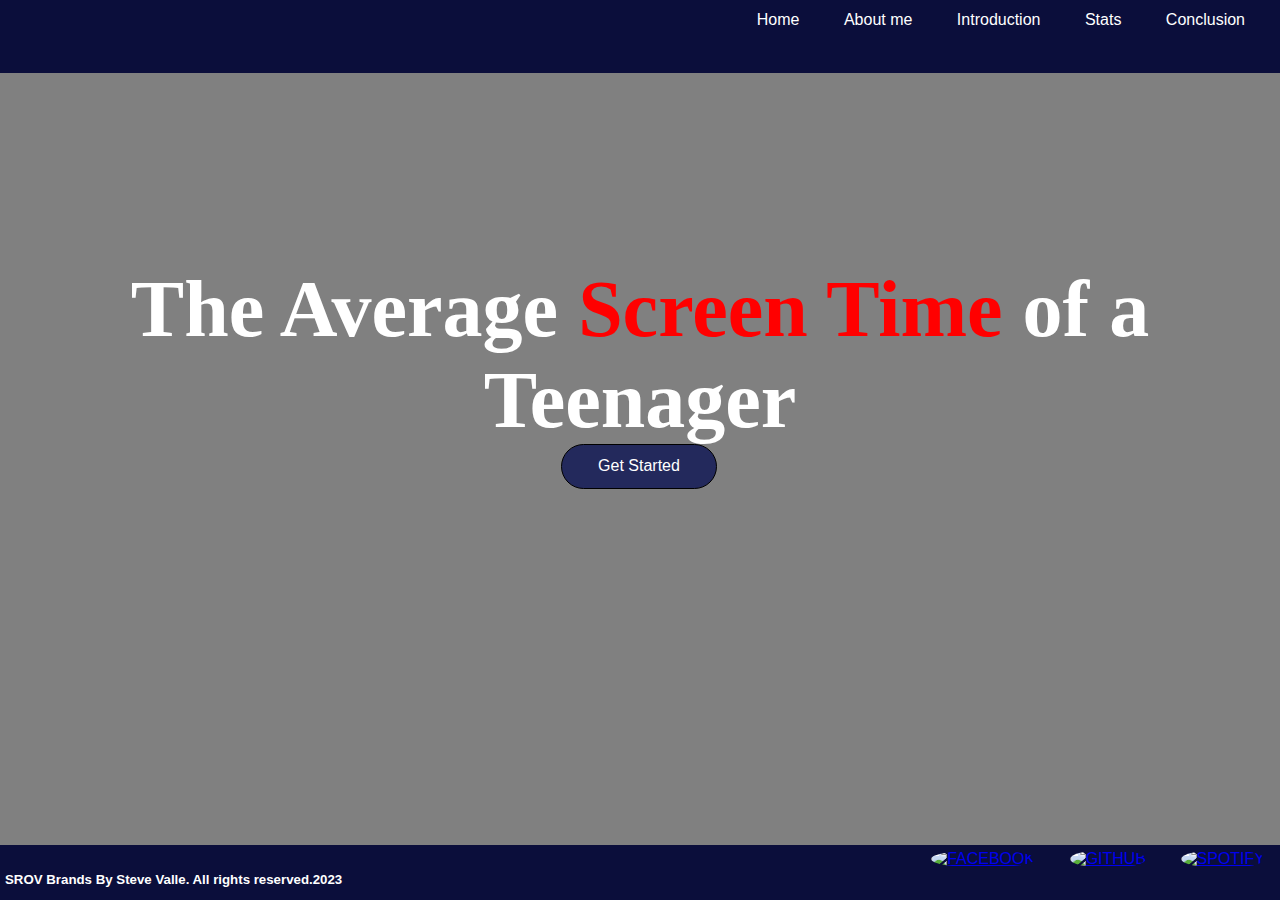
==== index.html @ 876157d2 "Add files via upload" ====
<!DOCTYPE html>
<html lang="en">
<head>
    <meta charset="UTF-8">
    <meta name="viewport" content="width=device-width, initial-scale=1.0">
    <link rel="stylesheet" href="styles.css">
    <title>Home</title>
</head>
<body>
    
    <div class="topbar">
        <div class="logo">
            <a href="#"><img src="images/logo.png" alt=""></a>
        </div>
        
        <div class="links">
            <a href="index.html">Home</a>
            <a href="abtme.html">About me</a>
            <a href="intro.html">Introduction</a>
            <a href="stats.html">Stats</a>
            <a href="conclusion.html">Conclusion</a>
        </div>
    </div>

    <div class="maintext">
        <ul>
               <h1>The Average <span class="highlight">Screen Time</span> of a Teenager</h1>
               <a href="abtme.html">Get Started</a>
        </ul>
    </div>
   
    <div class="botbar">
        <h5>SROV Brands By Steve Valle. All rights reserved.2023</h5>
        <div class="icons">
            <a href="https://www.facebook.com" target="_blank"><img src="images/fb.png" alt="FACEBOOK"></a>
            <a href="https://www.github.com" target="_blank"><img src="images/ghub.png" alt="GITHUB"></a>
            <a href="https://www.spotify.com" target="_blank"><img src="images/spotify.png" alt="SPOTIFY"></a>
        </div>
    </div>


    
</body>
</html>
---- styles.css ----
body, html {
    margin: 0;
    padding: 0;
    height: 100%;
    font-family: 'Franklin Gothic Medium', 'Arial Narrow', Arial, sans-serif;
    background-color: gray;
    background-image: url(img/paper.jpg); 
    background-size: cover;
    background-position: center; 
}

.topbar {
    display: flex;
    justify-content: space-between;
    background-color:#0b0e3b;
 
    width: 100vw;
    height: 7vh;
    padding: 5px ; 
}

.botbar
{
    display: flex;
    justify-content: space-between;
    background-color: #0b0e3b;

    width: 100vw;
    height: 5vh;
    padding: 5px ;
    position: fixed;
    bottom: 0;
}
.botbar h5
{
    color: #ffffff;

}

.links{
    margin-top: 6px;
    margin-right: 40px;
    
}

.links a {
    color: rgb(255, 255, 255);
    margin-left: 40px; 
    margin-top: 6px;
    text-decoration: none;
}
.logo img {
    width: 3vw; 
    height: auto; 
    margin-left: 40px;
    border-radius: 60%;
}
.highlight
{
    color:rgb(255, 0, 0);
}
.maintext h1 {
    color: rgb(255, 255, 255);
    font-size: 500%;
    font-family: fantasy;
    text-align: center;
    position: absolute; 
    top: 30%; 
    left: 0;
    right: 0;
    margin-top: -0.5%;
}
.maintext h3 {
    font-size: 80%;
    color: rgb(255, 255, 255);
    margin-left: 165px ;
    position: absolute; 
    top: 40%; 
    left: 0;
    right: 0;
    margin-top: -0.5%;
}

.maintext a{
    border-radius: 2vw;
    text-decoration: none;
    padding: 1vw;
    background-color: rgb(35, 41, 92);
    color: rgb(255, 255, 255);
    font-size: 100%;
    border: 0.1vw solid black;
    text-align: center;
    position: absolute; 
    top: 50%; 
    right: 44%;
    margin-top: -0.5%;
    width: 10vw;
}

.maintext img
{
  width: 5vw;
  height: 7vh;
}


.icons img {
    width: 30px;
    height: auto;
    margin-left: 30px;
    border-radius: 60%;
}
.icons
{
    margin-right: 20px;
}
.button{
    width: 200px;
    padding: 15 px 0;
    text-align: center;
    margin:20 px 10 px;
    font-weight: bold;
    border: 2px solid #009688;
    background: transparent;
    color:#ffffff;
    cursor: pointer;

}

.pic img{
    position: absolute;
    top: 15%;
    left: 10%;
    width: 15vw;
}

.textunderpic p{
    position: absolute;
    top: 48%;
    left: 10%;
    width: 15vw;
}

.pic1 img{
    width: 3vw;
 
}

.pic1{
    position: absolute;
    top: 75%;
    left: 7%;
}

.pic2 img{
    width: 3vw;
}

.pic2{
    position: absolute;
    top: 75%;
    left: 15%;
}

.pic3 img{
    width: 3vw;
}

.pic3{
    position: absolute;
    top: 75%;
    left: 23%;
}

.content{
    position: absolute;
    left: 30%;
    top: 20%;
    width: 60vw;
    text-align: center;
    color: #ffffff;
}

.content1 p{
    color: #ffffff;
    border: 0.1vw solid black;
    padding: 1vw;
    background-color:#0b0e3b;
}

.next a{
    padding: 1vw;
    border: 0.1vw solid black;
    background-color:#0b0e3b;
    border-radius: 1vw;
    position: absolute;
    bottom: 8%;
    right: 3%;
    color: #ffffff;
}

.head{
    position: absolute;
    top: 10%;
    left: 43%;
    color: white;
}

.p p{
    background-color: #0b0e3b;
    border: 0.1vw solid black;
    width: 50vw;
    position: absolute;
    left: 10%;
    top: 30%;
    border-radius: 2vw;
    color: white;
    padding: 2vw;
}

.pic4{
    position: absolute;
    left: 65%;
    top: 26%;
}

.pic4 img{
    border-radius: 200vw;
    border: 0.1vw solid black;
    width: 30vw;
}

.pic5 img{
    position: absolute;
    left: 6%;
    top: 18%;
    border: 0.1vw solid black;
    border-radius: 10vw;
}

.pic6 img{
    position: absolute;
    left: 36%;
    top: 19%;
    border: 0.1vw solid black;
    border-radius: 10vw;
    height: 17vw;
}

.pic7 img{
    position: absolute;
    left: 66%;
    top: 19%;
    border: 0.1vw solid black;
    border-radius: 10vw;
    height: 17vw;
    width: 23vw;
    
    
}

.content2{
    text-align: center;
}

.p1{color: white;
    position: absolute;
    border: 0.1vw solid black;
    background-color: #0b0e3b;
    width: 20vw;
    height: 27vh;
    bottom: 15%;
    left: 8%;
}

.p2{
    color: white;
    position: absolute;
    border: 0.1vw solid black;
    background-color: #0b0e3b;
    width: 20vw;
    height: 27vh;
    bottom: 15%;
    left: 38%;
}

.p3{
    color: white;
    position: absolute;
    border: 0.1vw solid black;
    background-color: #0b0e3b;
    width: 20vw;
    height: 27vh;
    bottom: 15%;
    left: 68%;
}

.head2{
    color: white;
    position: absolute;
    left: 0;
    right: 0;
}


.pic8 img{
    border: 0.1vw;
    border-radius: 10vw;
    position: absolute;
    top: 20%;
    left: 15%;
}


.head3{
    position: absolute;
    color: #ffffff;
    right: 63%;
}

.par1{
    padding: 1vw;
    background-color: #0b0e3b;;
    border: 0.1vw solid black;
    border-radius: 1vw;
    position: absolute;
    left: 60%;
    top: 13%;
    width: 25vw;
    height: 30vh;
    color: #ffffff;
}

.par2{
    padding: 1vw;
    background-color: #0b0e3b;;
    border: 0.1vw solid black;
    border-radius: 1vw;
    position: absolute;
    left: 60%;
    top: 53%;
    width: 25vw;
    height: 30vh;
    color: #ffffff;
}
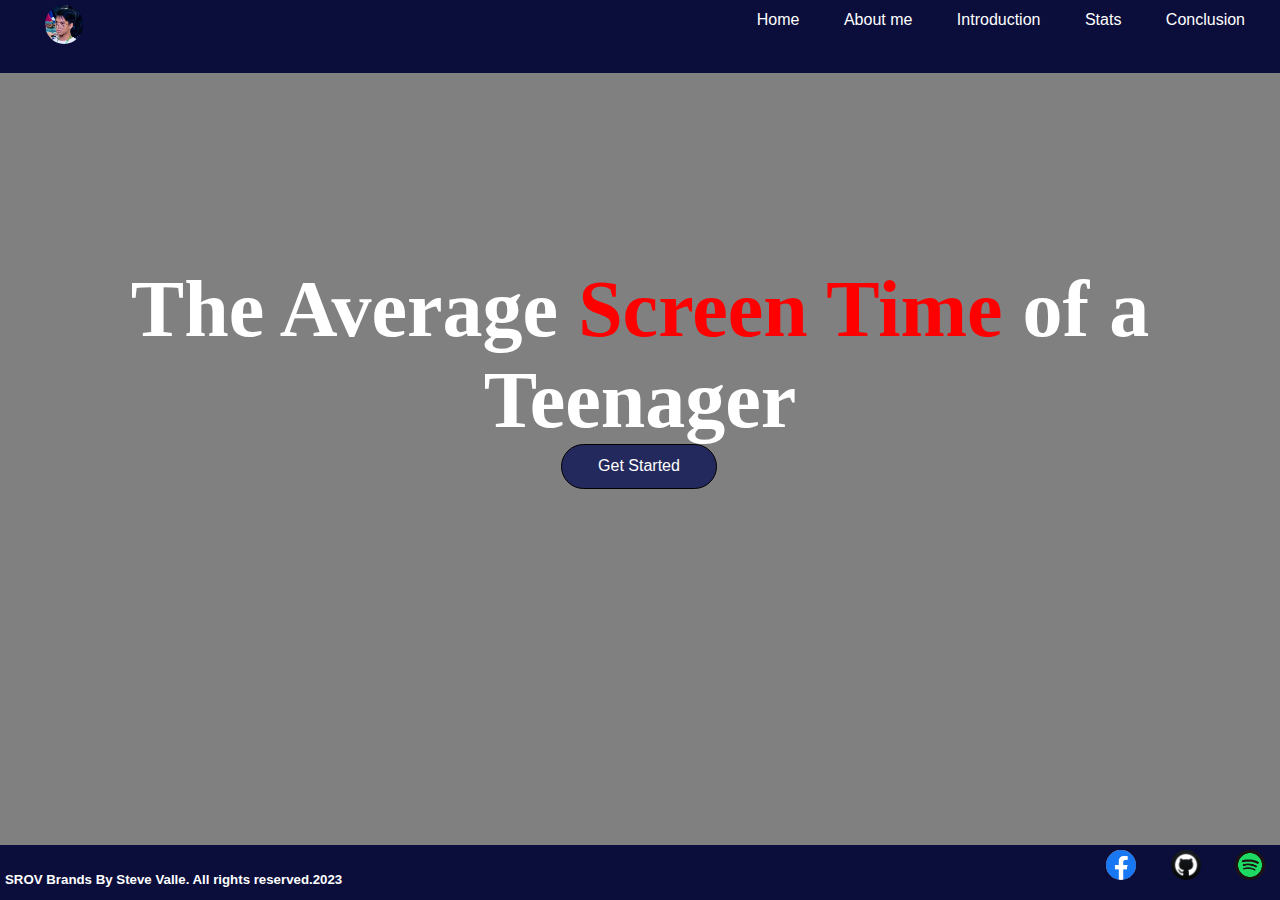
==== commit fb4556bb: "Update index.html" ====
--- a/index.html
+++ b/index.html
@@ -10,7 +10,7 @@
     
     <div class="topbar">
         <div class="logo">
-            <a href="#"><img src="images/logo.png" alt=""></a>
+            <a href="#"><img src="logo.png" alt=""></a>
         </div>
         
         <div class="links">
@@ -32,13 +32,13 @@
     <div class="botbar">
         <h5>SROV Brands By Steve Valle. All rights reserved.2023</h5>
         <div class="icons">
-            <a href="https://www.facebook.com" target="_blank"><img src="images/fb.png" alt="FACEBOOK"></a>
-            <a href="https://www.github.com" target="_blank"><img src="images/ghub.png" alt="GITHUB"></a>
-            <a href="https://www.spotify.com" target="_blank"><img src="images/spotify.png" alt="SPOTIFY"></a>
+            <a href="https://www.facebook.com" target="_blank"><img src="fb.png" alt="FACEBOOK"></a>
+            <a href="https://www.github.com" target="_blank"><img src="ghub.png" alt="GITHUB"></a>
+            <a href="https://www.spotify.com" target="_blank"><img src="spotify.png" alt="SPOTIFY"></a>
         </div>
     </div>
 
 
     
 </body>
-</html>+</html>
